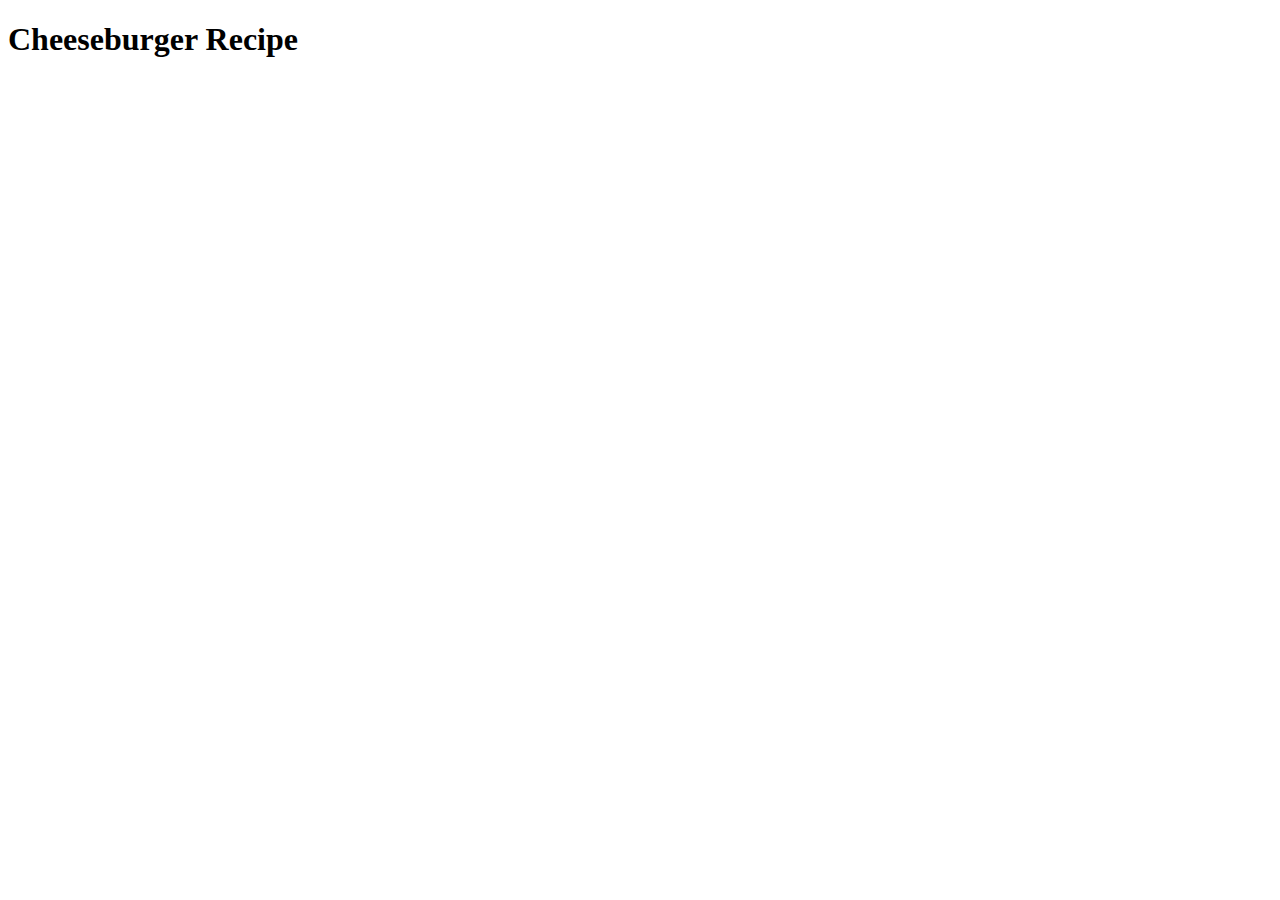
==== recipes/cheeseburger.html @ 054f2dae "Added homepage website along with 1 subpage" ====
<!DOCTYPE html>
<html lang="en">
<head>
    <meta charset="UTF-8">
    <meta http-equiv="X-UA-Compatible" content="IE=edge">
    <meta name="viewport" content="width=device-width, initial-scale=1.0">
    <title>Cheeseburger Recipe</title>
</head>
<body>
    <h1>Cheeseburger Recipe</h1>
    
</body>
</html>
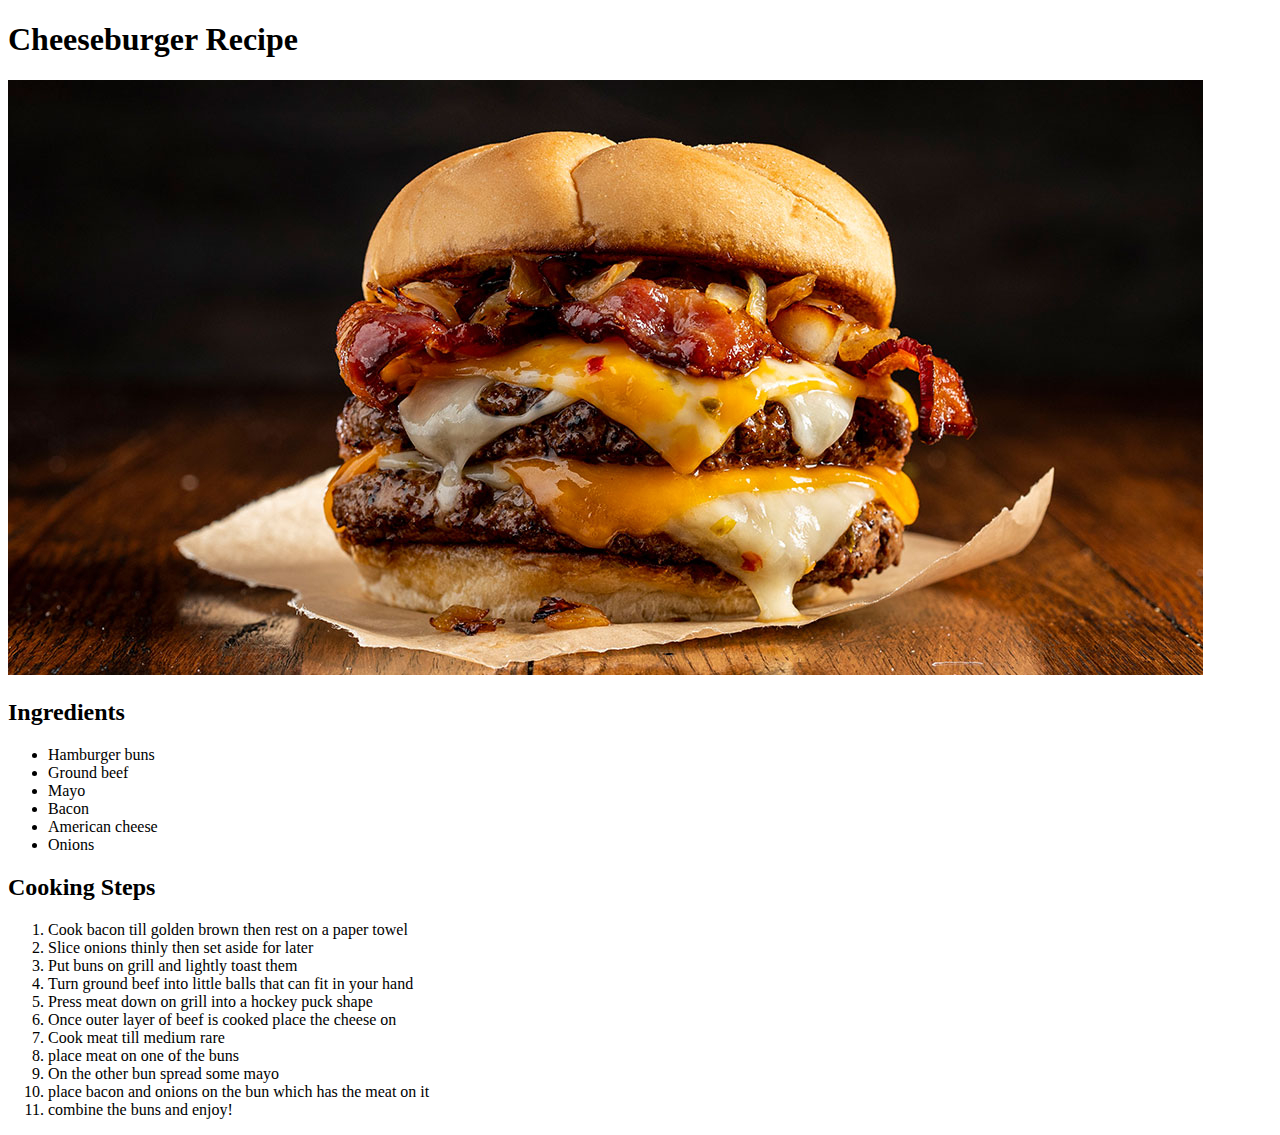
==== commit 0d558548: "Added an images file along with misc." ====
--- a/recipes/cheeseburger.html
+++ b/recipes/cheeseburger.html
@@ -8,6 +8,32 @@
 </head>
 <body>
     <h1>Cheeseburger Recipe</h1>
+    <img src = "../images/burger.jpg" alt="Picture of a yummy cheeseburger">
+    <h2>Ingredients</h2>
+    <ul>
+        <li>Hamburger buns</li>
+        <li>Ground beef</li>
+        <li>Mayo</li>
+        <li>Bacon</li>
+        <li>American cheese</li>
+        <li>Onions</li>
+    </ul>
+    <h2>Cooking Steps</h2>
+    <ol>
+        <li>Cook bacon till golden brown then rest on a paper towel</li>
+        <li>Slice onions thinly then set aside for later</li>
+        <li>Put buns on grill and lightly toast them</li>
+        <li>Turn ground beef into little balls that can fit in your hand</li>
+        <li>Press meat down on grill into a hockey puck shape</li>
+        <li>Once outer layer of beef is cooked place the cheese on</li>
+        <li>Cook meat till medium rare</li>
+        <li>place meat on one of the buns</li>
+        <li>On the other bun spread some mayo</li>
+        <li>place bacon and onions on the bun which has the meat on it</li>
+        <li>combine the buns and enjoy!</li>
+
+
+    </ol>
     
 </body>
 </html>